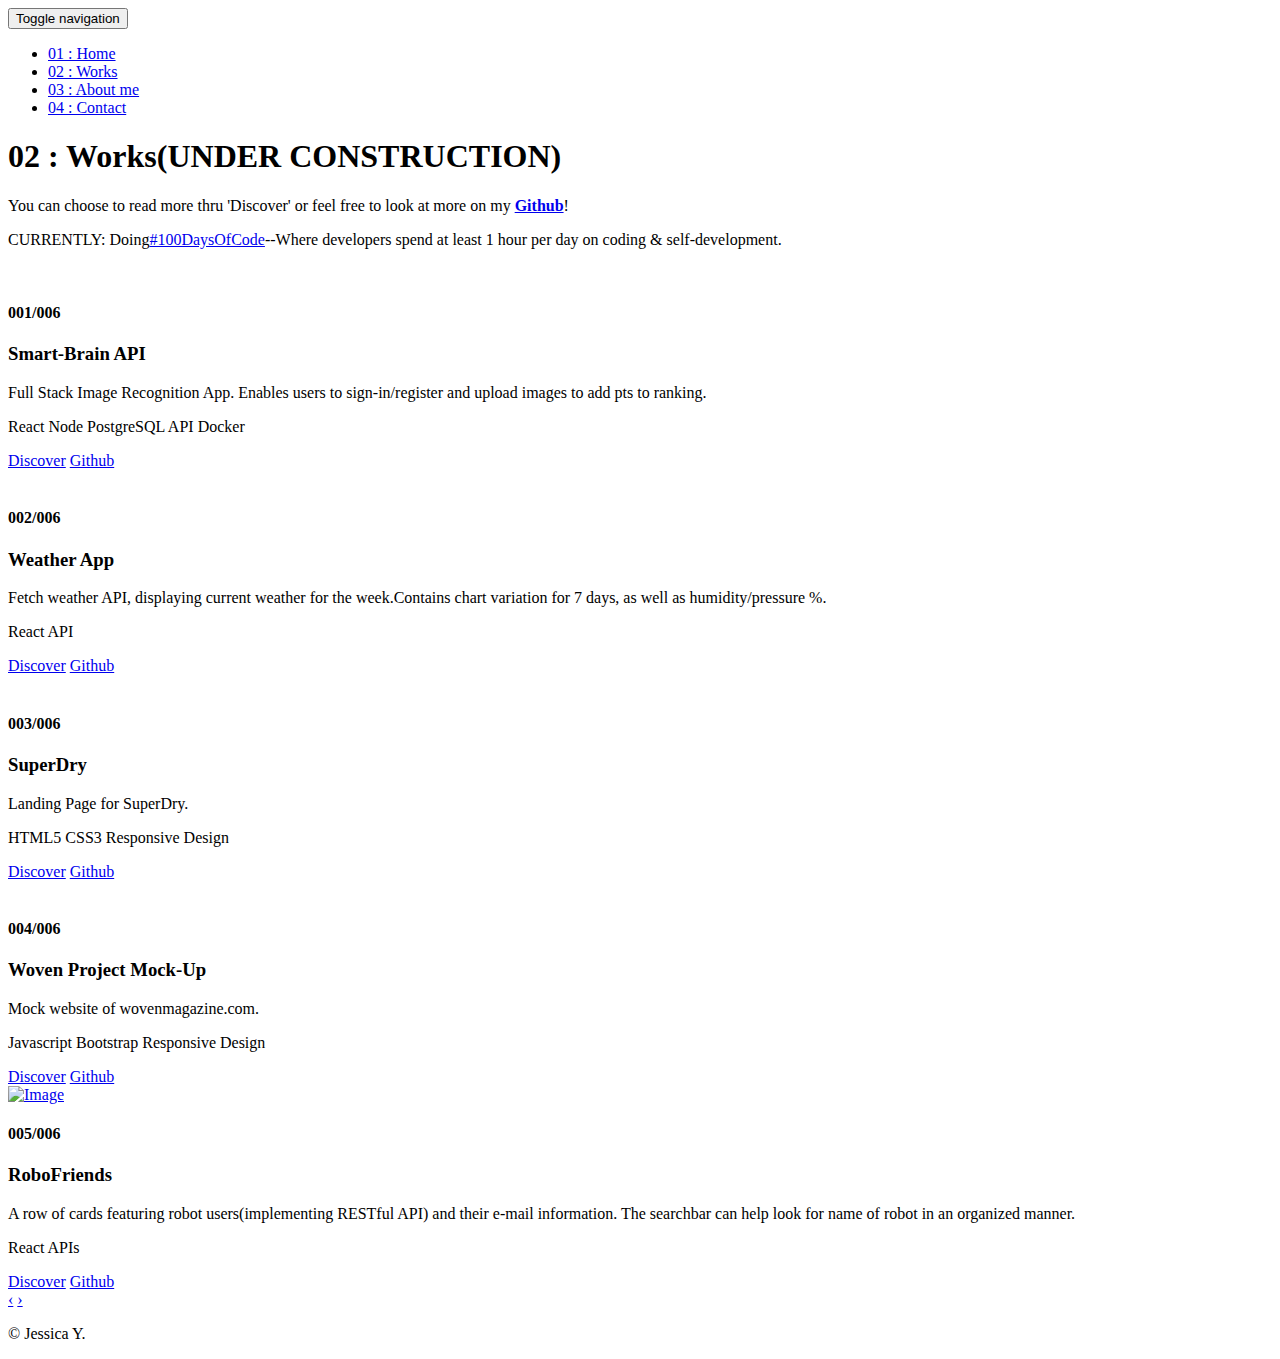
==== works.html @ 260ec9e9 "Update works.html" ====
<!DOCTYPE html>
<html lang="en">

<head>
  <meta charset="UTF-8">
  <meta content="IE=edge" http-equiv="X-UA-Compatible">
  <meta content="width=device-width,initial-scale=1" name="viewport">
  <meta content="description" name="description">
  <meta name="google" content="notranslate" />
  <meta content="Mashup templates have been developped by Orson.io team" name="author">

  <!-- Disable tap highlight on IE -->
  <meta name="msapplication-tap-highlight" content="no">
  
  <link rel="apple-touch-icon" sizes="180x180" href="./assets/apple-icon-180x180.png">
  <link href="./assets/favicon.ico" rel="icon">

  <title>Works</title>  

<link href="./main.3f6952e4.css" rel="stylesheet"></head>

<body class="">
<div id="site-border-left"></div>
<div id="site-border-right"></div>
<div id="site-border-top"></div>
<div id="site-border-bottom"></div>
 <!-- Add your content of header -->
<header>
  <nav class="navbar  navbar-fixed-top navbar-default">
    <div class="container">
        <button type="button" class="navbar-toggle collapsed" data-toggle="collapse" data-target="#navbar-collapse" aria-expanded="false">
          <span class="sr-only">Toggle navigation</span>
          <span class="icon-bar"></span>
          <span class="icon-bar"></span>
          <span class="icon-bar"></span>
        </button>

      <div class="collapse navbar-collapse" id="navbar-collapse">
        <ul class="nav navbar-nav ">
          <li><a href="./index.html" title="">01 : Home</a></li>
          <li><a href="./works.html" title="">02 : Works</a></li>
          <li><a href="./about.html" title="">03 : About me</a></li>
          <li><a href="./contact.html" title="">04 : Contact</a></li>
        </ul>


      </div> 
    </div>
  </nav>
</header>

<div class="section-container">
  <div class="container">
    <div class="row">
      
      <div class="col-sm-8 col-sm-offset-2 section-container-spacer">
        <div class="text-center">
          <h1 class="h2">02 : Works(UNDER CONSTRUCTION)</h1>
          <p>You can choose to read more thru 'Discover' or feel free to look at more on my <a href="https://github.com/jcat1504" style="font-weight: bold">Github</a>!</p>
          <p>CURRENTLY: Doing<a href="https://twitter.com/UnicornDev_">#100DaysOfCode</a>--Where developers spend at least 1 hour per day on coding & self-development.</p>
        
        </div>
      </div>

      <div class="col-md-12">
     
      <div id="myCarousel" class="carousel slide projects-carousel">
        <!-- Carousel items -->
        <div class="carousel-inner">
            <div class="item active">
                <div class="row">

                    <div class="col-sm-4">
                      <a href="./smart-brain.html" title="" class="black-image-project-hover">
                        <img src="./assets/images/signin.png" alt="" class="img-responsive">
                      </a>
                      <div class="card-container card-container-lg">
                        <h4>001/006</h4>
                        <h3>Smart-Brain API</h3>
                        <p> Full Stack Image Recognition App. Enables users to sign-in/register and upload images to add pts to ranking.
                           <p><span class="badge badge-secondary">React</span>
                           <span class="badge badge-secondary">Node</span>
                           <span class="badge badge-secondary">PostgreSQL</span>
                           <span class="badge badge-secondary">API</span>
                           <span class="badge badge-secondary">Docker</span></p>
                      </p>
                        <a href="./smart-brain.html" title="" class="btn btn-default">Discover</a>
                        <a href="https://github.com/jcat1504/smart-brain" title="" class="btn btn-default">Github</a>
                      </div>
                    </div>

                    <div class="col-sm-4">
                      <a href="./weather-app.html" title="" class="black-image-project-hover">
                        <img src="./assets/images/weather-app.jpg" alt="" class="img-responsive">
                      </a>
                      <div class="card-container card-container-lg">
                        <h4>002/006</h4>
                        <h3>Weather App</h3>
                        <p>Fetch weather API, displaying current weather for the week.Contains chart variation for 7 days, as well as humidity/pressure %.
                        <p><span class="badge badge-secondary">React</span>
                           <span class="badge badge-secondary">API</span></p>
                        </p>
                        <a href="./weather-app.html" title="" class="btn btn-default">Discover</a>
                        <a href="https://github.com/jcat1504/weather-app" title="" class="btn btn-default">Github</a>
                      </div>
                    </div>

                    <div class="col-sm-4">
                      <a href="./superdry.html" title="" class="black-image-project-hover">
                        <img src="./assets/images/superdry-3.png" alt="" class="img-responsive">
                      </a>
                      <div class="card-container card-container-lg">
                        <h4>003/006</h4>
                        <h3>SuperDry</h3>
                        <p> Landing Page for SuperDry.
                           <p><span class="badge badge-secondary">HTML5</span>
                           <span class="badge badge-secondary">CSS3</span>
                           <span class="badge badge-secondary">Responsive Design</span></p>
                      </p>
                        <a href="./superdry.html" title="" class="btn btn-default">Discover</a>
                        <a href="https://github.com/jcat1504/super-dry" title="" class="btn btn-default">Github</a>
                      </div>
                    </div>

                </div>
                <!--/row-->
            </div>
            <!--/item-->
            <div class="item">
                <div class="row">

                  <div class="col-sm-4">
                      <a href="./woven.html" title="" class="black-image-project-hover">
                        <img src="./assets/images/woven-project.png" alt="" class="img-responsive">
                      </a>
                      <div class="card-container card-container-lg">
                        <h4>004/006</h4>
                        <h3>Woven Project Mock-Up</h3>
                        <p>Mock website of wovenmagazine.com. 
                          <p><span class="badge badge-secondary">Javascript</span>
                           <span class="badge badge-secondary">Bootstrap</span>
                           <span class="badge badge-secondary">Responsive Design</span></p>
                        </p>
                        <a href="./woven.html" title="" class="btn btn-default">Discover</a>
                        <a href="https://github.com/jcat1504/woven-project" title="" class="btn btn-default">Github</a>
                      </div>
                    </div>
                                      
                   <div class="col-sm-4">
                      <a href="./robofriends.html" class="black-image-project-hover">
                        <img src="./assets/images/robofriends.png" alt="Image" class="img-responsive">
                      </a>
                      <div class="card-container">
                        <h4>005/006</h4>
                        <h3>RoboFriends</h3>
                        <p>A row of cards featuring robot users(implementing RESTful API) and their e-mail information. The searchbar can help look for name of robot in an organized manner.</p>
                        <p><span class="badge badge-secondary">React</span>
                        <span class="badge badge-secondary">APIs</span></p>
                        <a href="./robofriends.html" class="btn btn-default">Discover</a>
                        <a href="https://github.com/jcat1504/robofriends" class="btn btn-default">Github</a>
                      </div>
                    </div>
                    
                    <!--<div class="col-sm-4">
                      <a href="./work.html" class="black-image-project-hover">
                        <img src="./assets/images/tipcalculator.png" alt="Image" class="img-responsive">
                      </a>
                      <div class="card-container">
                        <h4>006/006</h4>
                        <h3>Vivamus vestibulum</h3>
                        <p>Fusce sed hendrerit augue, a rhoncus velit. In non lorem mattis, tempor sem sit amet.</p>
                        <a href="./work.html" class="btn btn-default">Discover</a>
                      </div>
                    </div>-->
                    
                </div>
                <!--/row-->
            </div>
            
            <!--/item-->
        </div>
        <!--/carousel-inner--> 
        <a class="left carousel-control" href="#myCarousel" data-slide="prev">‹</a>

        <a class="right carousel-control" href="#myCarousel" data-slide="next">›</a>
     </div>



    <!--/myCarousel-->
    </div>



    </div>
  </div>
</div>


<footer class="footer-container text-center">
  <div class="container">
    <div class="row">
      <div class="col-xs-12">
        <p>© Jessica Y.</p>
      </div>
    </div>
  </div>
</footer>

<script>
  document.addEventListener("DOMContentLoaded", function (event) {
     navActivePage();
  });
</script>

<!-- Google Analytics: change UA-XXXXX-X to be your site's ID 

<script>
  (function (i, s, o, g, r, a, m) {
    i['GoogleAnalyticsObject'] = r; i[r] = i[r] || function () {
      (i[r].q = i[r].q || []).push(arguments)
    }, i[r].l = 1 * new Date(); a = s.createElement(o),
      m = s.getElementsByTagName(o)[0]; a.async = 1; a.src = g; m.parentNode.insertBefore(a, m)
  })(window, document, 'script', '//www.google-analytics.com/analytics.js', 'ga');
  ga('create', 'UA-XXXXX-X', 'auto');
  ga('send', 'pageview');
</script>

--> <script type="text/javascript" src="./main.70a66962.js"></script></body>

</html>
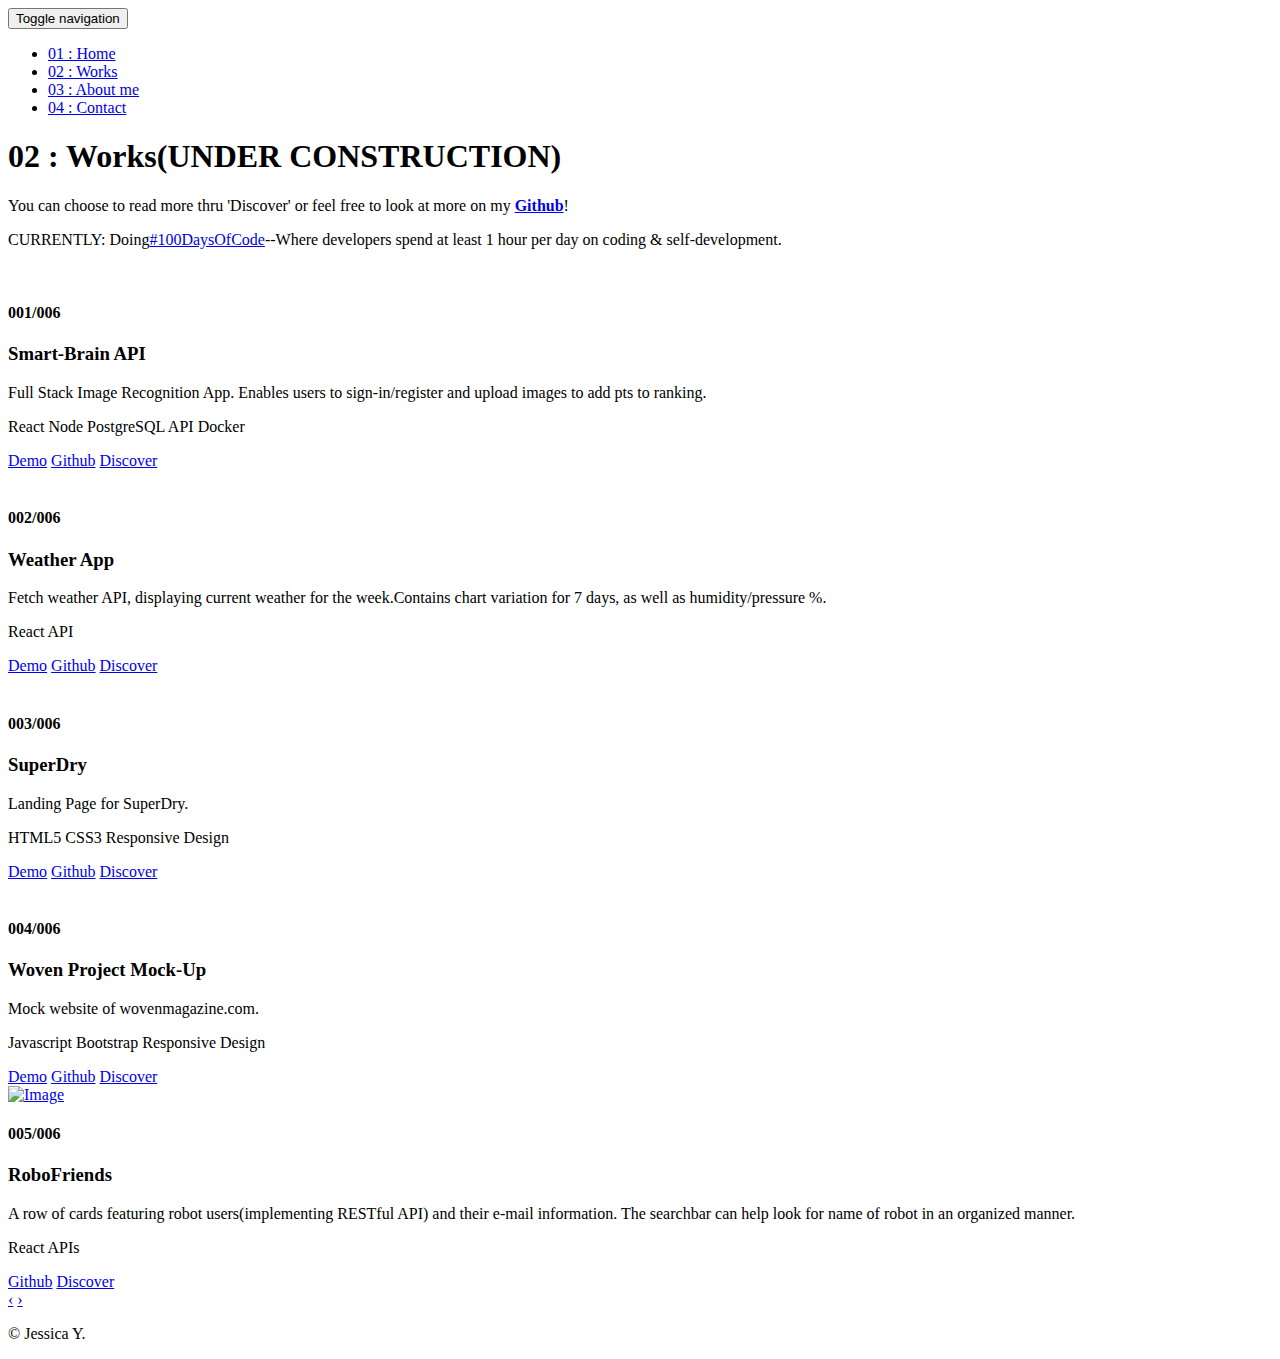
==== commit 1bd3f08e: "Live Demos, Links, etc." ====
--- a/works.html
+++ b/works.html
@@ -84,8 +84,10 @@
                            <span class="badge badge-secondary">API</span>
                            <span class="badge badge-secondary">Docker</span></p>
                       </p>
+                        <a href="https://smart-brain-app-2.herokuapp.com/" target="_blank" title="" class="btn btn-default">Demo</a>
+                        <a href="https://github.com/jcat1504/smart-brain" target="_blank" title="" class="btn btn-default">Github</a>                        
                         <a href="./smart-brain.html" title="" class="btn btn-default">Discover</a>
-                        <a href="https://github.com/jcat1504/smart-brain" title="" class="btn btn-default">Github</a>
+
                       </div>
                     </div>
 
@@ -100,8 +102,10 @@
                         <p><span class="badge badge-secondary">React</span>
                            <span class="badge badge-secondary">API</span></p>
                         </p>
+                        <a href="https://weather-app-1504.herokuapp.com/" target="_blank" title="" class="btn btn-default">Demo</a>
+                        <a href="https://github.com/jcat1504/weather-app" target="_blank" title="" class="btn btn-default">Github</a>
                         <a href="./weather-app.html" title="" class="btn btn-default">Discover</a>
-                        <a href="https://github.com/jcat1504/weather-app" title="" class="btn btn-default">Github</a>
+
                       </div>
                     </div>
 
@@ -117,8 +121,9 @@
                            <span class="badge badge-secondary">CSS3</span>
                            <span class="badge badge-secondary">Responsive Design</span></p>
                       </p>
+                         <a href="https://jcat1504.github.io/super-dry/" target="_blank" title="" class="btn btn-default">Demo</a>                      
+                        <a href="https://github.com/jcat1504/super-dry" target="_blank" title="" class="btn btn-default">Github</a>
                         <a href="./superdry.html" title="" class="btn btn-default">Discover</a>
-                        <a href="https://github.com/jcat1504/super-dry" title="" class="btn btn-default">Github</a>
                       </div>
                     </div>
 
@@ -141,8 +146,9 @@
                            <span class="badge badge-secondary">Bootstrap</span>
                            <span class="badge badge-secondary">Responsive Design</span></p>
                         </p>
+                        <a href="https://jcat1504.github.io/woven-project/" target="_blank" title="" class="btn btn-default">Demo</a>
+                        <a href="https://github.com/jcat1504/woven-project" target="_blank" title="" class="btn btn-default">Github</a>
                         <a href="./woven.html" title="" class="btn btn-default">Discover</a>
-                        <a href="https://github.com/jcat1504/woven-project" title="" class="btn btn-default">Github</a>
                       </div>
                     </div>
                                       
@@ -156,8 +162,8 @@
                         <p>A row of cards featuring robot users(implementing RESTful API) and their e-mail information. The searchbar can help look for name of robot in an organized manner.</p>
                         <p><span class="badge badge-secondary">React</span>
                         <span class="badge badge-secondary">APIs</span></p>
+                        <a href="https://github.com/jcat1504/robofriends" target="_blank" class="btn btn-default">Github</a>
                         <a href="./robofriends.html" class="btn btn-default">Discover</a>
-                        <a href="https://github.com/jcat1504/robofriends" class="btn btn-default">Github</a>
                       </div>
                     </div>
                     
